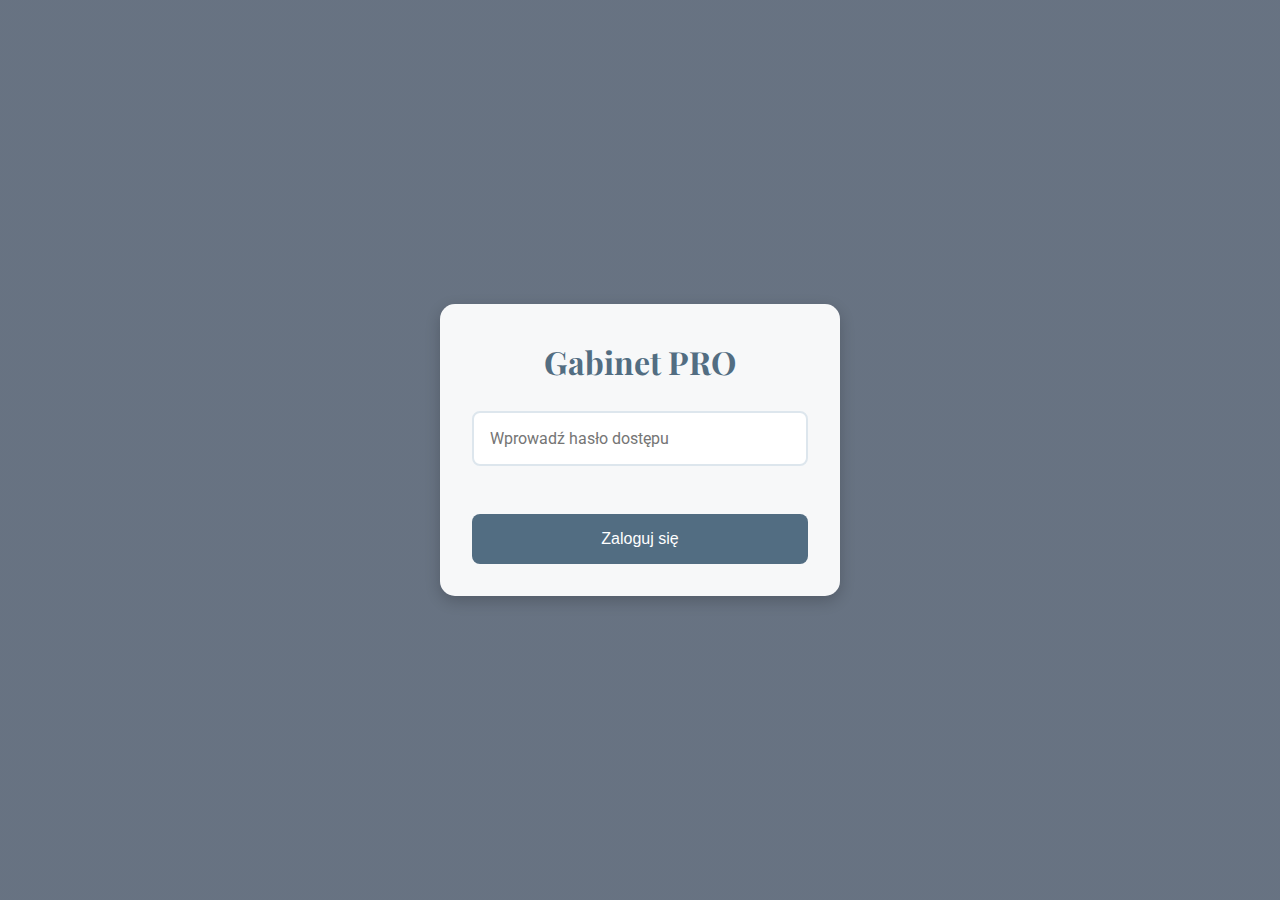
==== index.html @ 8912edc2 "Uproszczenie stopki - tylko prawa autorskie" ====
<!DOCTYPE html>
<html lang="pl">
  <head>
    <meta charset="UTF-8" />
    <meta name="viewport" content="width=device-width, initial-scale=1.0" />

    <title>
      Psycholog Monika Boguszewska | Gabinet Psychologiczny Jabłonna
    </title>
    <meta
      name="description"
      content="Gabinet psychologiczny w Jabłonnie. Mgr Monika Boguszewska - psycholog i psychoterapeuta. Profesjonalna pomoc psychologiczna, terapia par, wsparcie dla dzieci i młodzieży. Umów wizytę już dziś!"
    />
    <meta
      name="keywords"
      content="psycholog Jabłonna, psychoterapeuta Jabłonna, terapia par, psycholog dziecięcy, Monika Boguszewska, gabinet psychologiczny, pomoc psychologiczna, psychoterapia, wsparcie psychologiczne"
    />

    <meta
      property="og:title"
      content="Psycholog Monika Boguszewska | Gabinet Psychologiczny Jabłonna"
    />
    <meta
      property="og:description"
      content="Profesjonalna pomoc psychologiczna w przyjaznej atmosferze. Psychoterapia, terapia par, wsparcie dla dzieci i młodzieży."
    />
    <meta property="og:image" content="profile.jpg" />
    <meta property="og:url" content="https://gabinetpro.pl" />
    <meta property="og:type" content="website" />

    <meta name="robots" content="index, follow" />
    <meta name="author" content="Monika Boguszewska" />
    <meta name="geo.region" content="PL-MZ" />
    <meta name="geo.placename" content="Jabłonna" />

    <link rel="canonical" href="https://gabinetpro.pl" />

    <link rel="apple-touch-icon" sizes="180x180" href="/apple-touch-icon.png" />
    <link rel="icon" type="image/png" sizes="32x32" href="/favicon-32x32.png" />
    <link rel="icon" type="image/png" sizes="16x16" href="/favicon-16x16.png" />
    <link rel="manifest" href="/site.webmanifest" />

    <link rel="stylesheet" href="styles.css" />
    <link rel="preconnect" href="https://fonts.googleapis.com" />
    <link rel="preconnect" href="https://fonts.gstatic.com" crossorigin />
    <link
      href="https://fonts.googleapis.com/css2?family=Playfair+Display:wght@400;700&family=Roboto:wght@300;400;500;700&display=swap"
      rel="stylesheet"
    />

    <script type="application/ld+json">
      {
        "@context": "https://schema.org",
        "@type": "ProfessionalService",
        "name": "Gabinet PRO - Monika Boguszewska",
        "image": "profile.jpg",
        "description": "Profesjonalna pomoc psychologiczna w Jabłonnie. Psychoterapia, terapia par, wsparcie dla dzieci i młodzieży.",
        "address": {
          "@type": "PostalAddress",
          "streetAddress": "Graniczna 1b/46",
          "addressLocality": "Jabłonna",
          "postalCode": "05-110",
          "addressCountry": "PL"
        },
        "geo": {
          "@type": "GeoCoordinates",
          "latitude": "52.3837",
          "longitude": "20.9249"
        },
        "url": "https://gabinetpro.pl",
        "telephone": "+48XXXXXXXXX",
        "priceRange": "170 zł",
        "openingHours": "Mo-Fr 09:00-20:00",
        "sameAs": [
          "https://www.znanylekarz.pl/monika-boguszewska/psycholog/jablonna"
        ]
      }
    </script>
  </head>
  <body>
    <header>
      <nav>
        <a href="#hero" class="logo">Gabinet PRO</a>
        <div class="hamburger">
          <span></span>
          <span></span>
          <span></span>
        </div>
        <ul class="nav-links">
          <li><a href="#hero">Strona główna</a></li>
          <li><a href="#o-mnie">O mnie</a></li>
          <li><a href="#uslugi">Usługi</a></li>
          <li><a href="#cennik">Cennik</a></li>
          <li><a href="#opinie">Opinie</a></li>
          <li><a href="#kontakt">Kontakt</a></li>
        </ul>
      </nav>
    </header>

    <main>
      <section id="hero">
        <div class="hero-content">
          <h1>Gabinet PRO</h1>
          <h2>mgr Monika Boguszewska</h2>
          <p>Psycholog | Psychoterapeuta</p>
          <p class="hero-description">
            Profesjonalna pomoc psychologiczna w przyjaznej atmosferze
          </p>
          <a href="#kontakt" class="cta-button">Umów wizytę</a>
        </div>
      </section>

      <section id="o-mnie">
        <h2>O mnie</h2>
        <div class="about-content">
          <div class="about-image">
            <img
              src="assets/images/img.png"
              alt="mgr Monika Boguszewska - Psycholog"
            />
          </div>
          <div class="about-text">
            <p>
              Jestem psychologiem z wieloletnim doświadczeniem w pracy z
              pacjentami. Specjalizuję się w psychoterapii indywidualnej,
              terapii par oraz psychologii dzieci i młodzieży.
            </p>
            <p>
              W moim gabinecie stwarzam bezpieczną i przyjazną przestrzeń, w
              której pacjenci mogą otwarcie rozmawiać o swoich problemach i
              trudnościach.
            </p>
            <p>Pomagam w radzeniu sobie z:</p>
            <ul class="specialization-list">
              <li>Depresją i zaburzeniami nastroju</li>
              <li>Zaburzeniami lękowymi</li>
              <li>Niskim poczuciem własnej wartości</li>
              <li>Problemami w relacjach</li>
              <li>Kryzysami życiowymi</li>
            </ul>
          </div>
        </div>
      </section>

      <section id="uslugi">
        <h2>Oferowane usługi</h2>
        <div class="services-grid">
          <div class="service-card">
            <h3>Psychoterapia indywidualna</h3>
            <p>
              Wsparcie w rozwiązywaniu problemów osobistych, emocjonalnych i
              rozwojowych. Pomoc w odkrywaniu własnego potencjału i budowaniu
              lepszej jakości życia.
            </p>
          </div>
          <div class="service-card">
            <h3>Psychologia dzieci i młodzieży</h3>
            <p>
              Profesjonalne wsparcie w rozwoju emocjonalnym i społecznym dzieci
              oraz młodzieży. Pomoc w trudnościach szkolnych i relacyjnych.
            </p>
          </div>
          <div class="service-card">
            <h3>Psychoterapia par</h3>
            <p>
              Specjalistyczna pomoc w budowaniu i naprawianiu relacji
              partnerskich. Wsparcie w rozwiązywaniu konfliktów i poprawie
              komunikacji.
            </p>
          </div>
        </div>
      </section>

      <section id="cennik">
        <h2>Cennik</h2>
        <div class="pricing-grid">
          <div class="price-card">
            <h3>Konsultacja psychologiczna</h3>
            <p class="price">170 zł</p>
            <p class="session-time">Czas trwania: 50 minut</p>
          </div>
          <div class="price-card">
            <h3>Konsultacja psychoterapeutyczna</h3>
            <p class="price">170 zł</p>
            <p class="session-time">Czas trwania: 50 minut</p>
          </div>
          <div class="price-card">
            <h3>Psychoterapia indywidualna</h3>
            <p class="price">170 zł</p>
            <p class="session-time">Czas trwania: 50 minut</p>
          </div>
        </div>
      </section>

      <section id="opinie">
        <h2>Opinie pacjentów</h2>
        <div class="reviews-container">
          <div class="review-card">
            <div class="review-header">
              <div class="reviewer-info">
                <span class="reviewer-name">Marlena</span>
                <span class="review-date">5 marca 2025</span>
              </div>
              <div class="review-type">
                <span>Konsultacja psychoterapeutyczna</span>
              </div>
            </div>
            <div class="review-content">
              <p>
                Pani Monika to zdecydowanie właściwa osoba na właściwym miejscu.
                Profesjonalista o niezwykłej empatii oraz wiedzy. W czasie
                spotkania bardzo uważna i skupiona na rozmowie. Zaangażowana w
                problemy pacjenta. Ciepła atmosfera w gabinecie zapewnia komfort
                i bezpieczeństwo. Czułam się potraktowana poważnie.
              </p>
            </div>
          </div>

          <div class="review-card">
            <div class="review-header">
              <div class="reviewer-info">
                <span class="reviewer-name">Anna</span>
                <span class="review-date">22 lutego 2025</span>
              </div>
              <div class="review-type">
                <span>Konsultacja psychoterapeutyczna</span>
              </div>
            </div>
            <div class="review-content">
              <p>
                Monika Boguszewska to psycholog z ogromnym profesjonalizmem i
                empatią. Ma świetne podejście do pacjentów, potrafi stworzyć
                atmosferę zaufania i bezpieczeństwa, co jest niezwykle ważne w
                terapii. Jej doświadczenie i umiejętność stosowania terapii CBT
                w praktyce pomagają wielu osobom skutecznie radzić sobie z
                trudnościami.
              </p>
            </div>
          </div>

          <div class="review-card">
            <div class="review-header">
              <div class="reviewer-info">
                <span class="reviewer-name">Pacjent</span>
                <span class="review-date">23 lutego 2024</span>
              </div>
              <div class="review-type">
                <span>Psychoterapia indywidualna</span>
              </div>
            </div>
            <div class="review-content">
              <p>
                W kontakcie z Panią Moniką jestem od paru lat. Pani Monika jest
                kochaną i empatyczną kobietą a zarazem cierpliwą, konkretną i
                stanowczą terapeutką która skupia się w 100% na pacjencie, jego
                problemach i ich rozwiązaniu. Po wielu terapiach i wizytach u
                psychologów, mogę stwierdzić że Pani Monika jest ekspertką od
                spraw beznadziejnych, nie raz pomogła mi znaleźć wyjście z
                sytuacji z której nie widziałam wyjścia.
              </p>
            </div>
          </div>
        </div>
        <div class="reviews-summary">
          <div class="rating">
            <span class="rating-score">5.0</span>
            <span class="rating-max">/5</span>
          </div>
          <p class="reviews-count">Na podstawie 7 opinii</p>
        </div>
      </section>

      <section id="kontakt">
        <h2>Kontakt</h2>
        <div class="contact-content">
          <div class="contact-info">
            <h3>Dane kontaktowe</h3>
            <p><strong>Adres:</strong> ul. Przykładowa 123, 05-110 Jabłonna</p>
            <p><strong>Telefon:</strong> +48 123 456 789</p>
            <p><strong>Email:</strong> kontakt@gabinetpro.pl</p>
            <p>
              <strong>Godziny otwarcia:</strong><br />
              Poniedziałek - Piątek: 9:00 - 18:00<br />
              Sobota: 10:00 - 14:00<br />
              Niedziela: Zamknięte
            </p>
          </div>
          <div class="contact-form">
            <form>
              <input type="text" placeholder="Imię i nazwisko" required />
              <input type="email" placeholder="Email" required />
              <input type="tel" placeholder="Telefon" required />
              <textarea placeholder="Wiadomość" required></textarea>
              <button type="submit" class="submit-button">
                Wyślij wiadomość
              </button>
            </form>
          </div>
        </div>
      </section>
    </main>

    <footer>
      <div class="footer-bottom">
        <p>
          &copy; 2024 Gabinet PRO Monika Boguszewska. Wszelkie prawa
          zastrzeżone.
        </p>
      </div>
    </footer>
    <script src="auth.js"></script>
    <script src="script.js"></script>
    <script>
      checkAuth();
    </script>
  </body>
</html>
---- styles.css ----
:root {
  --primary-color: #526d82;
  --secondary-color: #27374d;
  --accent-color: #9db2bf;
  --text-color: #27374d;
  --light-bg: #dde6ed;
  --white: #ffffff;
}

* {
  margin: 0;
  padding: 0;
  box-sizing: border-box;
}

body {
  font-family: "Roboto", sans-serif;
  line-height: 1.6;
  color: var(--text-color);
}

h1,
h2,
h3 {
  font-family: "Playfair Display", serif;
}

@keyframes fadeIn {
  from {
    opacity: 0;
    transform: translateY(20px);
  }
  to {
    opacity: 1;
    transform: translateY(0);
  }
}

@keyframes slideIn {
  from {
    transform: translateX(-20px);
    opacity: 0;
  }
  to {
    transform: translateX(0);
    opacity: 1;
  }
}

html {
  scroll-behavior: smooth;
}

header {
  background-color: rgba(255, 255, 255, 0.95);
  backdrop-filter: blur(5px);
  transition: all 0.3s ease;
  position: fixed;
  width: 100%;
  top: 0;
  z-index: 1000;
}

header.scrolled {
  box-shadow: 0 5px 15px rgba(0, 0, 0, 0.1);
}

nav {
  display: flex;
  justify-content: space-between;
  align-items: center;
  padding: 1rem 5%;
  max-width: 1200px;
  margin: 0 auto;
  transition: padding 0.3s ease;
}

.logo {
  font-family: "Playfair Display", serif;
  font-size: 1.5rem;
  font-weight: 700;
  color: var(--primary-color);
  text-decoration: none;
  transition: color 0.3s ease;
}

.logo:hover {
  color: var(--secondary-color);
}

nav ul {
  display: flex;
  list-style: none;
  gap: 2rem;
}

nav ul li {
  position: relative;
}

nav ul li::after {
  content: "";
  position: absolute;
  width: 0;
  height: 2px;
  bottom: -5px;
  left: 0;
  background-color: var(--primary-color);
  transition: width 0.3s ease;
}

nav ul li:hover::after {
  width: 100%;
}

nav a {
  text-decoration: none;
  color: var(--secondary-color);
  font-weight: 500;
  transition: color 0.3s ease;
}

nav a:hover {
  color: var(--primary-color);
}

#hero {
  height: 90vh;
  background: linear-gradient(rgba(39, 55, 77, 0.7), rgba(39, 55, 77, 0.7)),
    url("hero-bg.jpg");
  background-size: cover;
  background-position: center;
  display: flex;
  align-items: center;
  justify-content: center;
  text-align: center;
  color: var(--white);
  padding-top: 80px;
}

.hero-content {
  max-width: 900px;
  padding: 3rem;
  background-color: rgba(39, 55, 77, 0.85);
  border-radius: 20px;
  backdrop-filter: blur(5px);
  opacity: 0;
  transform: translateY(20px);
  animation: fadeIn 0.8s ease forwards;
}

.hero-content h1 {
  font-size: 3.5rem;
  margin-bottom: 1rem;
}

.hero-content h2 {
  font-size: 2rem;
  margin-bottom: 1rem;
  color: var(--accent-color);
  text-shadow: 2px 2px 4px rgba(0, 0, 0, 0.2);
  letter-spacing: 1px;
}

.hero-description {
  font-size: 1.2rem;
  margin-top: 1rem;
  opacity: 0.9;
}

.cta-button {
  display: inline-block;
  padding: 1.2rem 2.5rem;
  background-color: var(--accent-color);
  color: var(--white);
  text-decoration: none;
  border-radius: 50px;
  margin-top: 2rem;
  transition: all 0.3s ease;
  font-weight: 500;
  letter-spacing: 0.5px;
}

.cta-button:hover {
  background-color: var(--primary-color);
  transform: translateY(-2px);
  box-shadow: 0 5px 15px rgba(0, 0, 0, 0.2);
}

section {
  padding: 5rem 5%;
  max-width: 1200px;
  margin: 0 auto;
  opacity: 0;
  transform: translateY(20px);
  animation: fadeIn 0.8s ease forwards;
}

section.visible {
  opacity: 1;
  transform: translateY(0);
}

section h2 {
  text-align: center;
  margin-bottom: 3rem;
  font-size: 2.5rem;
  color: var(--secondary-color);
  position: relative;
  padding-bottom: 1rem;
}

section h2::after {
  content: "";
  position: absolute;
  bottom: 0;
  left: 50%;
  transform: translateX(-50%);
  width: 80px;
  height: 3px;
  background-color: var(--primary-color);
  border-radius: 2px;
}

.about-content {
  display: grid;
  grid-template-columns: 1fr 1fr;
  gap: 4rem;
  align-items: center;
  padding: 2rem 0;
}

.about-image {
  position: relative;
  border-radius: 15px;
  overflow: hidden;
  box-shadow: 0 10px 20px rgba(0, 0, 0, 0.1);
}

.about-image img {
  width: 100%;
  height: auto;
  display: block;
  border-radius: 15px;
  transition: transform 0.5s ease;
}

.about-text {
  padding: 2rem;
  background-color: var(--light-bg);
  border-radius: 15px;
  box-shadow: 0 5px 15px rgba(0, 0, 0, 0.05);
}

.about-text p {
  margin-bottom: 1.5rem;
  font-size: 1.1rem;
  line-height: 1.8;
}

.specialization-list {
  list-style: none;
  margin-top: 1rem;
  padding-left: 1.5rem;
}

.specialization-list li {
  position: relative;
  margin-bottom: 0.8rem;
  padding-left: 1.5rem;
  opacity: 0;
  animation: slideIn 0.5s ease forwards;
}

.specialization-list li:before {
  content: "•";
  color: var(--primary-color);
  position: absolute;
  left: 0;
  font-size: 1.2rem;
}

.specialization-list li:nth-child(1) {
  animation-delay: 0.1s;
}
.specialization-list li:nth-child(2) {
  animation-delay: 0.2s;
}
.specialization-list li:nth-child(3) {
  animation-delay: 0.3s;
}
.specialization-list li:nth-child(4) {
  animation-delay: 0.4s;
}
.specialization-list li:nth-child(5) {
  animation-delay: 0.5s;
}

.session-time {
  color: var(--text-color);
  margin-top: 0.5rem;
  font-size: 0.9rem;
  opacity: 0.8;
}

.services-grid {
  display: grid;
  grid-template-columns: repeat(auto-fit, minmax(300px, 1fr));
  gap: 2.5rem;
  padding: 2rem 0;
}

.service-card {
  background-color: var(--white);
  padding: 2.5rem;
  border-radius: 15px;
  box-shadow: 0 5px 15px rgba(0, 0, 0, 0.05);
  transition: all 0.4s cubic-bezier(0.165, 0.84, 0.44, 1);
  position: relative;
  border: 1px solid var(--light-bg);
}

.service-card::after {
  content: "";
  position: absolute;
  top: 0;
  left: 0;
  width: 100%;
  height: 100%;
  border-radius: 15px;
  box-shadow: 0 5px 15px rgba(0, 0, 0, 0.3);
  opacity: 0;
  transition: opacity 0.4s ease;
}

.service-card:hover {
  transform: translateY(-10px);
}

.service-card:hover::after {
  opacity: 1;
}

.service-card h3 {
  color: var(--primary-color);
  margin-bottom: 1rem;
  font-size: 1.4rem;
}

/* Cennik */
.pricing-grid {
  display: grid;
  grid-template-columns: repeat(auto-fit, minmax(280px, 1fr));
  gap: 2.5rem;
  padding: 2rem 0;
}

.price-card {
  background-color: var(--white);
  padding: 2.5rem;
  border-radius: 15px;
  text-align: center;
  box-shadow: 0 5px 15px rgba(0, 0, 0, 0.05);
  border: 1px solid var(--light-bg);
  transition: all 0.4s cubic-bezier(0.165, 0.84, 0.44, 1);
}

.price-card:hover {
  transform: translateY(-10px) scale(1.02);
}

.price {
  font-size: 1.8rem;
  color: var(--primary-color);
  font-weight: 700;
  margin-top: 1.5rem;
}

.contact-content {
  display: grid;
  grid-template-columns: 1fr 2fr;
  gap: 3rem;
  padding: 2rem 0;
}

.contact-info {
  background-color: var(--light-bg);
  padding: 2.5rem;
  border-radius: 15px;
  box-shadow: 0 5px 15px rgba(0, 0, 0, 0.05);
}

.contact-info h3 {
  margin-bottom: 1rem;
  color: var(--secondary-color);
}

.contact-form form {
  display: flex;
  flex-direction: column;
  gap: 1rem;
}

.contact-form input,
.contact-form textarea {
  padding: 1.2rem;
  border: 2px solid transparent;
  border-radius: 10px;
  font-family: inherit;
  transition: all 0.3s ease;
  background-color: var(--light-bg);
}

.contact-form input:focus,
.contact-form textarea:focus {
  outline: none;
  border-color: var(--primary-color);
  box-shadow: 0 0 0 3px rgba(82, 109, 130, 0.1);
  background-color: var(--white);
}

.submit-button {
  background-color: var(--primary-color);
  color: var(--white);
  padding: 1.2rem;
  border: none;
  border-radius: 50px;
  cursor: pointer;
  font-weight: 500;
  transition: all 0.3s ease;
  letter-spacing: 0.5px;
  overflow: hidden;
  position: relative;
  z-index: 1;
}

.submit-button::after {
  content: "";
  position: absolute;
  top: 0;
  left: -100%;
  width: 100%;
  height: 100%;
  background-color: var(--secondary-color);
  transition: all 0.4s ease;
  z-index: -1;
}

.submit-button:hover::after {
  left: 0;
}

footer {
  background-color: var(--secondary-color);
  color: var(--white);
  padding: 2rem 5%;
  text-align: center;
}

.reviews-container {
  display: grid;
  grid-template-columns: repeat(auto-fit, minmax(300px, 1fr));
  gap: 2rem;
  margin-bottom: 3rem;
}

.review-card {
  background-color: var(--white);
  padding: 2rem;
  border-radius: 15px;
  box-shadow: 0 5px 15px rgba(0, 0, 0, 0.05);
  transition: all 0.3s ease;
  border: 1px solid var(--light-bg);
}

.review-card:hover {
  transform: translateY(-5px);
  box-shadow: 0 8px 25px rgba(0, 0, 0, 0.1);
}

.review-header {
  margin-bottom: 1.5rem;
  padding-bottom: 1rem;
  border-bottom: 1px solid var(--light-bg);
}

.reviewer-info {
  display: flex;
  justify-content: space-between;
  align-items: center;
  margin-bottom: 0.5rem;
}

.reviewer-name {
  font-weight: 500;
  color: var(--secondary-color);
  font-size: 1.1rem;
}

.review-date {
  color: var(--text-color);
  opacity: 0.7;
  font-size: 0.9rem;
}

.review-type {
  font-size: 0.9rem;
  color: var(--primary-color);
}

.review-content p {
  line-height: 1.8;
  color: var(--text-color);
}

.reviews-summary {
  text-align: center;
  margin-top: 4rem;
  padding: 2rem;
  background-color: var(--light-bg);
  border-radius: 15px;
  display: inline-block;
  position: relative;
  left: 50%;
  transform: translateX(-50%);
}

.rating {
  font-size: 2.5rem;
  font-weight: 700;
  color: var(--primary-color);
  margin-bottom: 0.5rem;
}

.rating-max {
  font-size: 1.5rem;
  opacity: 0.7;
}

.reviews-count {
  color: var(--text-color);
  font-size: 1.1rem;
}

@media (max-width: 768px) {
  .reviews-container {
    grid-template-columns: 1fr;
  }

  .review-card {
    padding: 1.5rem;
  }

  .reviews-summary {
    width: 90%;
    padding: 1.5rem;
  }

  nav {
    padding: 1rem;
  }

  .hero-content {
    padding: 2rem;
  }

  .hero-content h1 {
    font-size: 2.5rem;
  }

  .hero-content h2 {
    font-size: 1.5rem;
  }

  section {
    padding: 3rem 1rem;
  }

  .about-image {
    max-width: 100%;
  }

  .pricing-grid {
    grid-template-columns: 1fr;
  }

  .reviews-container {
    grid-template-columns: 1fr;
  }

  .review-card {
    padding: 1.5rem;
  }

  .reviews-summary {
    width: 90%;
    padding: 1.5rem;
  }

  .hamburger {
    display: block;
    z-index: 1001;
    padding: 10px;
  }

  .hamburger span {
    display: block;
    width: 25px;
    height: 3px;
    background-color: var(--secondary-color);
    margin: 5px 0;
    transition: all 0.3s ease;
    border-radius: 3px;
  }

  .nav-links {
    position: fixed;
    top: 0;
    right: -100%;
    width: 80%;
    max-width: 300px;
    height: 100vh;
    background-color: var(--white);
    padding: 80px 20px;
    transition: right 0.3s ease;
    box-shadow: -2px 0 5px rgba(0, 0, 0, 0.1);
    z-index: 1000;
  }

  .nav-links.active {
    right: 0;
  }

  .nav-links ul {
    flex-direction: column;
    gap: 1rem;
  }

  .nav-links a {
    display: block;
    padding: 10px 0;
    font-size: 1.1rem;
    color: var(--secondary-color);
    border-bottom: 1px solid var(--light-bg);
  }

  .nav-links a:hover {
    color: var(--primary-color);
  }

  .hamburger.active span:nth-child(1) {
    transform: rotate(45deg) translate(5px, 5px);
  }

  .hamburger.active span:nth-child(2) {
    opacity: 0;
  }

  .hamburger.active span:nth-child(3) {
    transform: rotate(-45deg) translate(7px, -6px);
  }
}

@media (min-width: 1400px) {
  .hero-content {
    max-width: 1000px;
  }

  section {
    max-width: 1400px;
  }

  .services-grid {
    grid-template-columns: repeat(3, 1fr);
  }
}

@media (max-width: 1200px) {
  .hero-content h1 {
    font-size: 3rem;
  }

  .services-grid {
    grid-template-columns: repeat(2, 1fr);
  }
}

@media (max-width: 992px) {
  .about-content {
    grid-template-columns: 1fr;
    gap: 3rem;
  }

  .contact-content {
    grid-template-columns: 1fr;
  }

  .services-grid {
    grid-template-columns: 1fr;
  }
}

@media (max-width: 480px) {
  .hero-content h1 {
    font-size: 2rem;
  }

  .hero-content p {
    font-size: 1rem;
  }

  .cta-button {
    padding: 1rem 2rem;
  }

  section h2 {
    font-size: 2rem;
  }
}

.hamburger {
  display: none;
  cursor: pointer;
  padding: 10px;
  z-index: 1000;
}

.hamburger span {
  display: block;
  width: 25px;
  height: 3px;
  background-color: var(--text-color);
  margin: 5px 0;
  transition: all 0.3s ease;
}

.logout-button {
  background-color: transparent;
  color: var(--white);
  border: 2px solid var(--white);
  padding: 0.5rem 1.5rem;
  border-radius: 25px;
  cursor: pointer;
  font-weight: 500;
  transition: all 0.3s ease;
  margin-top: 1rem;
}

.logout-button:hover {
  background-color: var(--white);
  color: var(--secondary-color);
}
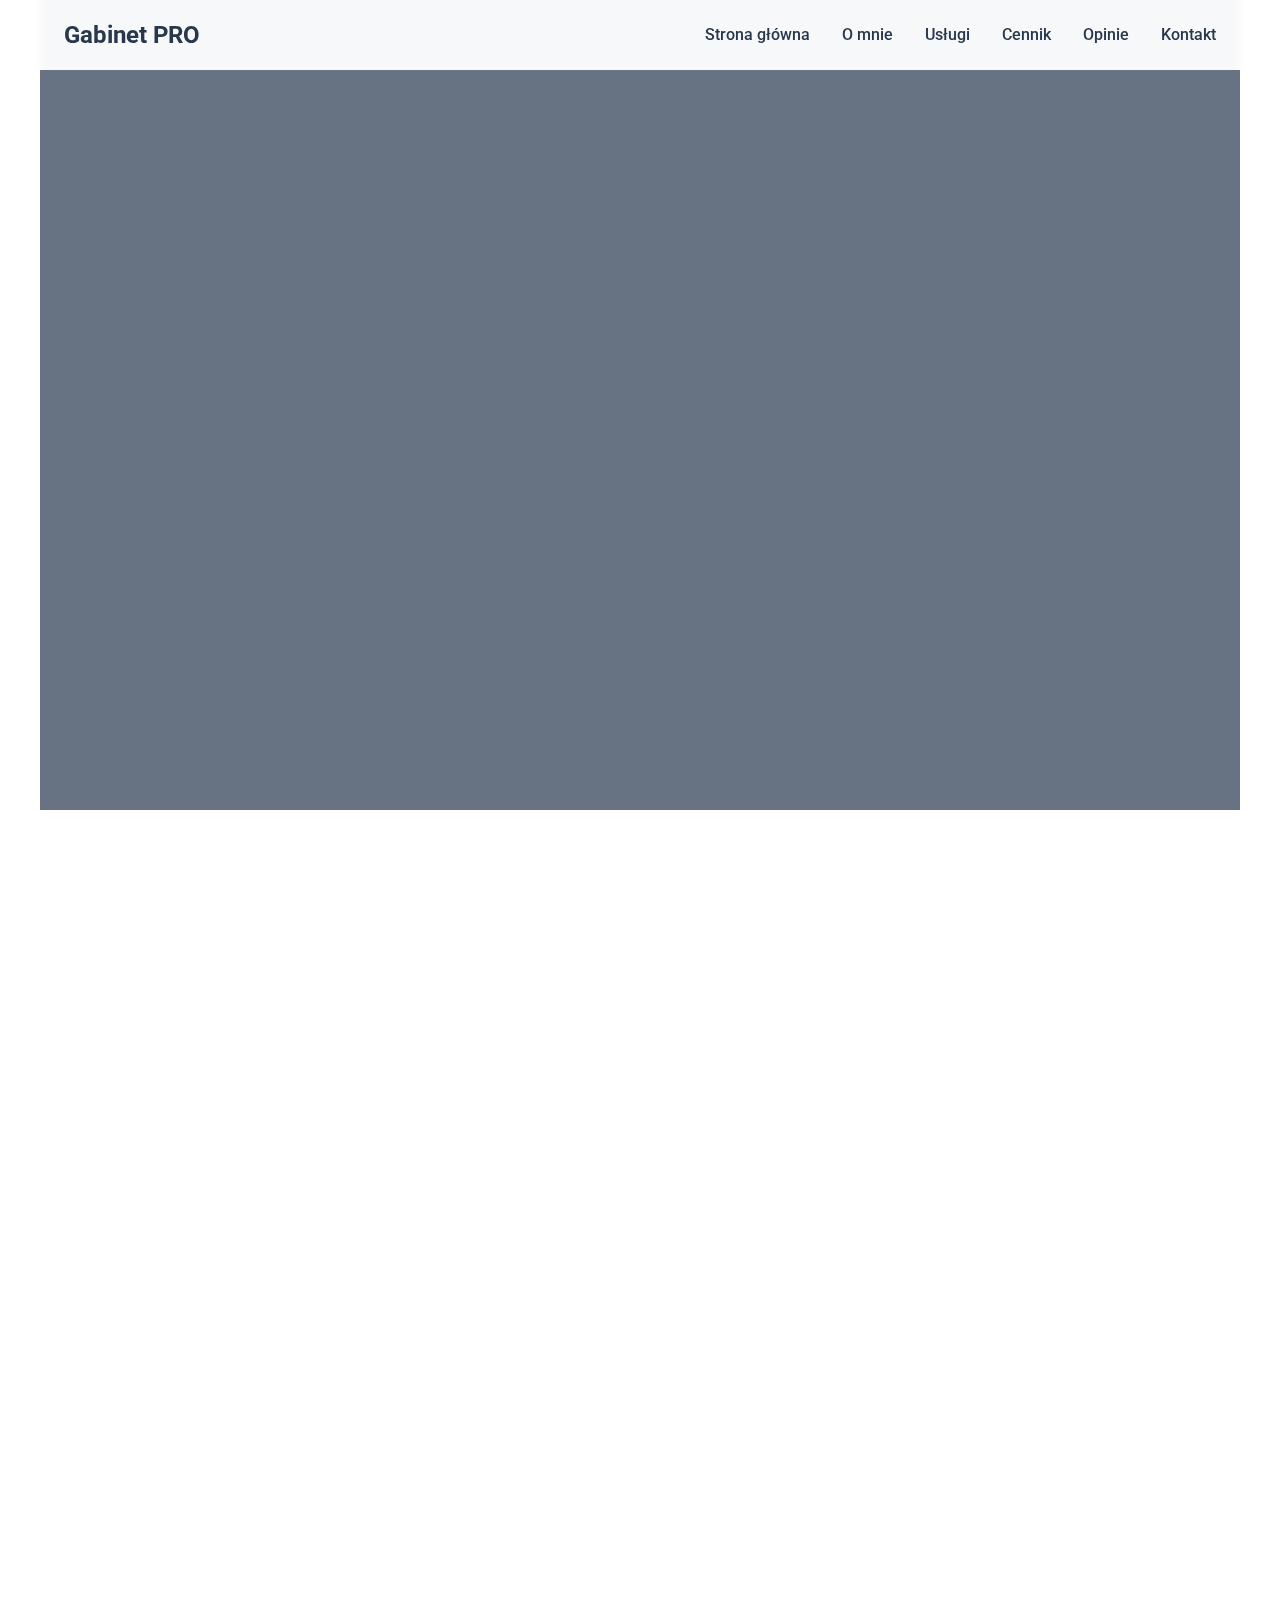
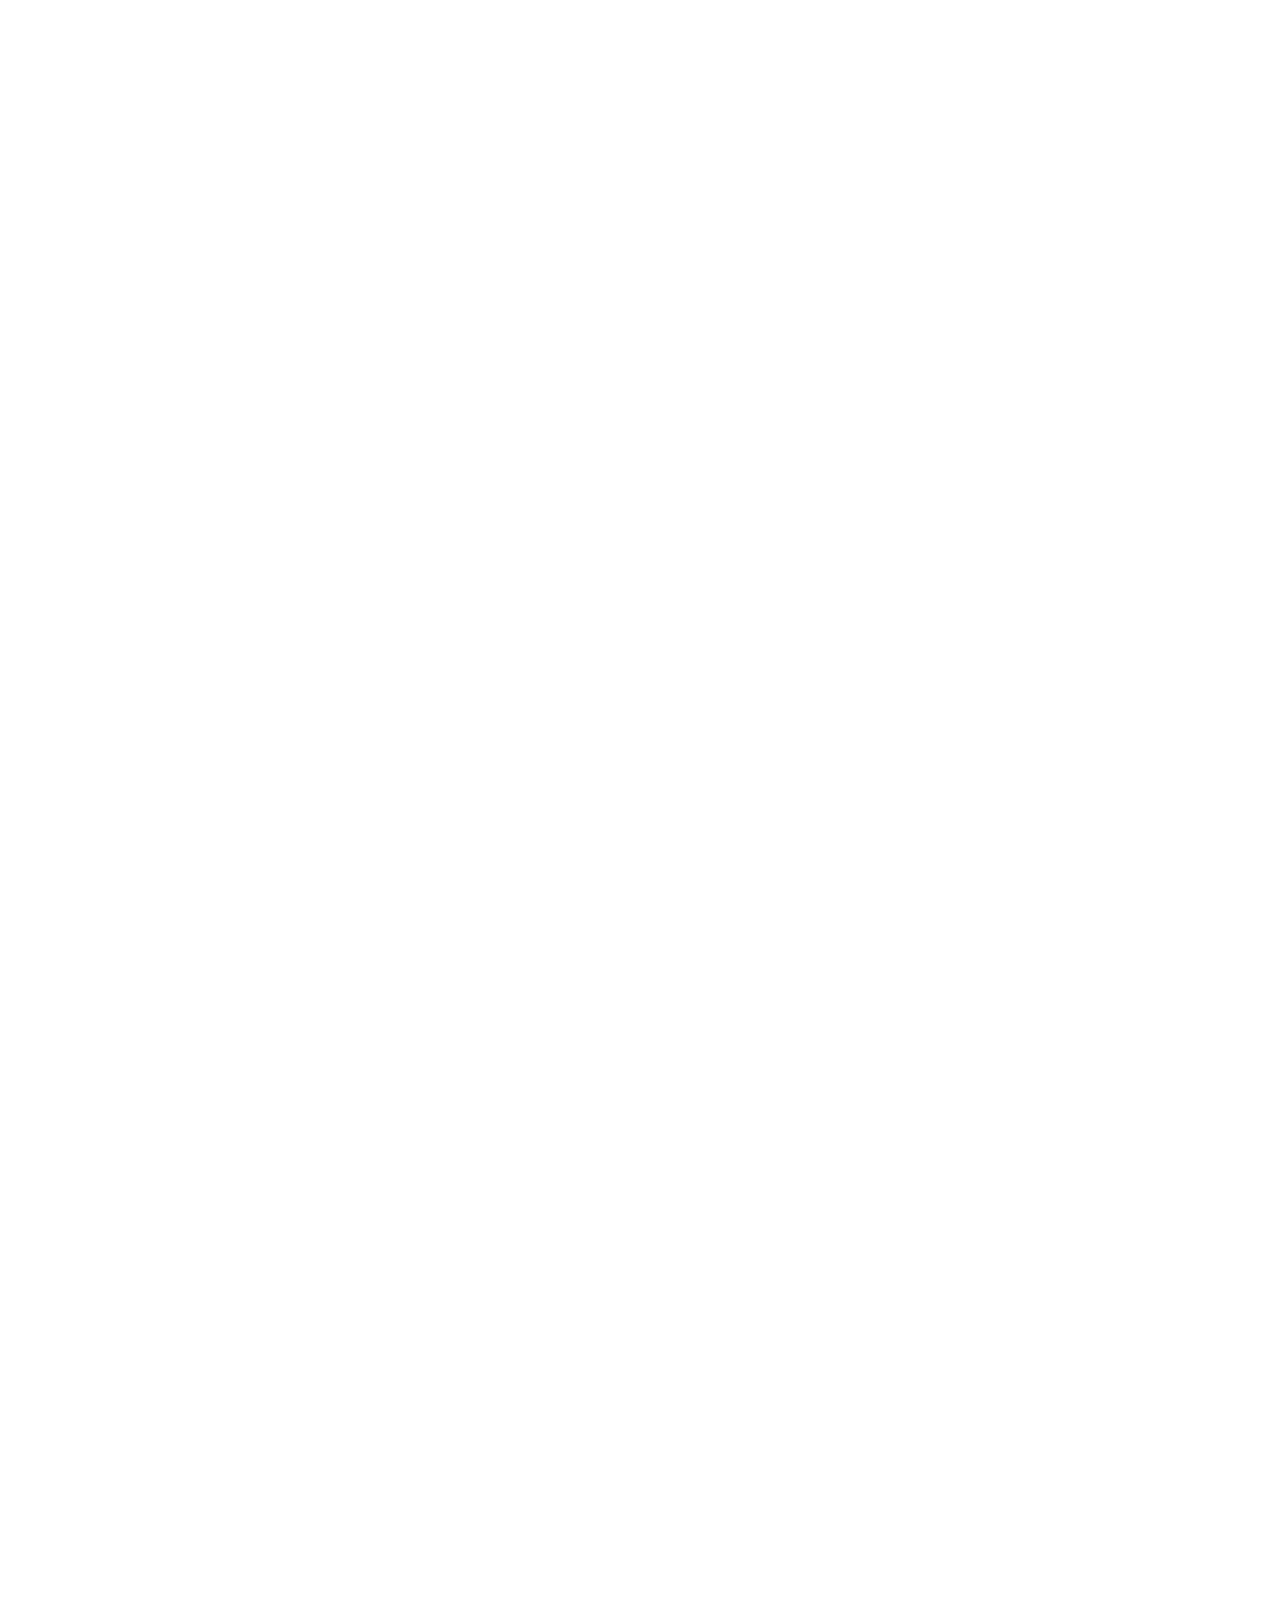
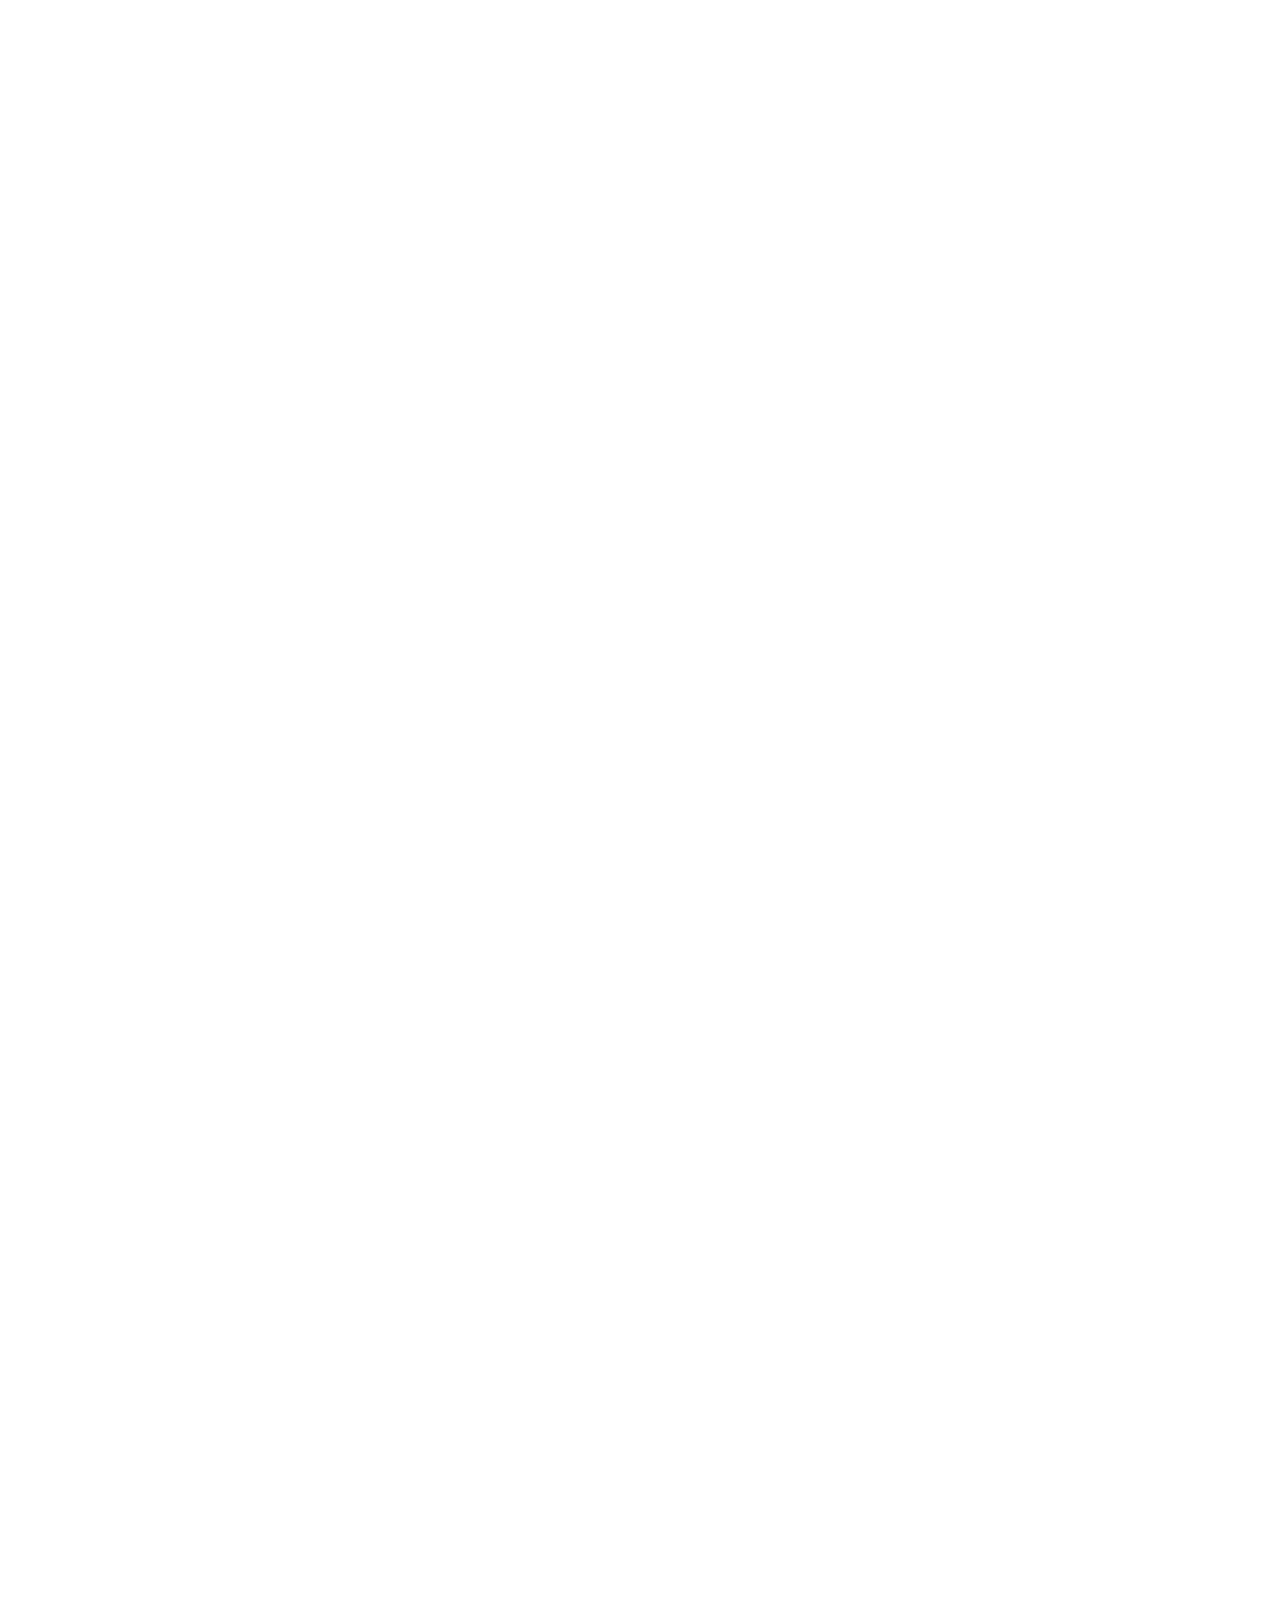
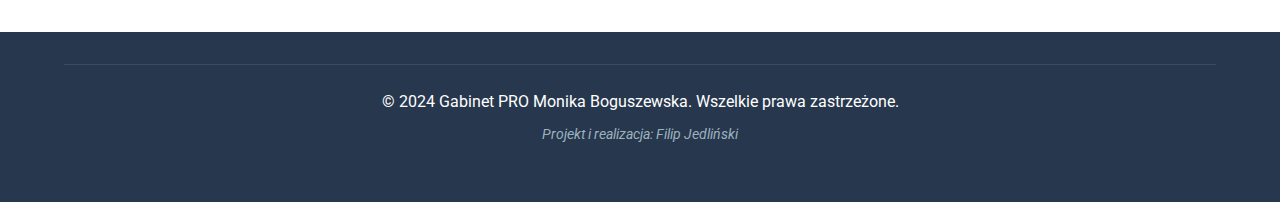
==== commit 44af68e5: "Poprawki w menu hamburger i nawigacji" ====
--- a/index.html
+++ b/index.html
@@ -32,6 +32,7 @@
     <meta name="author" content="Monika Boguszewska" />
     <meta name="geo.region" content="PL-MZ" />
     <meta name="geo.placename" content="Jabłonna" />
+    <meta name="designer" content="Filip Jedliński" />
 
     <link rel="canonical" href="https://gabinetpro.pl" />
 
@@ -80,20 +81,24 @@
   <body>
     <header>
       <nav>
-        <a href="#hero" class="logo">Gabinet PRO</a>
+        <div class="logo">
+          <a href="#home">Gabinet PRO</a>
+        </div>
         <div class="hamburger">
           <span></span>
           <span></span>
           <span></span>
         </div>
-        <ul class="nav-links">
-          <li><a href="#hero">Strona główna</a></li>
-          <li><a href="#o-mnie">O mnie</a></li>
-          <li><a href="#uslugi">Usługi</a></li>
-          <li><a href="#cennik">Cennik</a></li>
-          <li><a href="#opinie">Opinie</a></li>
-          <li><a href="#kontakt">Kontakt</a></li>
-        </ul>
+        <div class="nav-links">
+          <ul>
+            <li><a href="#home">Strona główna</a></li>
+            <li><a href="#o-mnie">O mnie</a></li>
+            <li><a href="#uslugi">Usługi</a></li>
+            <li><a href="#cennik">Cennik</a></li>
+            <li><a href="#opinie">Opinie</a></li>
+            <li><a href="#kontakt">Kontakt</a></li>
+          </ul>
+        </div>
       </nav>
     </header>
 
@@ -306,6 +311,7 @@
           &copy; 2024 Gabinet PRO Monika Boguszewska. Wszelkie prawa
           zastrzeżone.
         </p>
+        <p class="designer">Projekt i realizacja: Filip Jedliński</p>
       </div>
     </footer>
     <script src="auth.js"></script>
--- a/styles.css
+++ b/styles.css
@@ -70,35 +70,39 @@
   justify-content: space-between;
   align-items: center;
   padding: 1rem 5%;
-  max-width: 1200px;
+  max-width: 1400px;
   margin: 0 auto;
-  transition: padding 0.3s ease;
-}
-
-.logo {
-  font-family: "Playfair Display", serif;
+}
+
+.logo a {
   font-size: 1.5rem;
   font-weight: 700;
-  color: var(--primary-color);
+  color: var(--secondary-color);
   text-decoration: none;
   transition: color 0.3s ease;
 }
 
-.logo:hover {
+.logo a:hover {
+  color: var(--primary-color);
+}
+
+.nav-links ul {
+  display: flex;
+  gap: 2rem;
+  list-style: none;
+  margin: 0;
+  padding: 0;
+}
+
+.nav-links a {
   color: var(--secondary-color);
-}
-
-nav ul {
-  display: flex;
-  list-style: none;
-  gap: 2rem;
-}
-
-nav ul li {
+  text-decoration: none;
+  font-weight: 500;
+  transition: color 0.3s ease;
   position: relative;
 }
 
-nav ul li::after {
+.nav-links a::after {
   content: "";
   position: absolute;
   width: 0;
@@ -109,19 +113,12 @@
   transition: width 0.3s ease;
 }
 
-nav ul li:hover::after {
+.nav-links a:hover {
+  color: var(--primary-color);
+}
+
+.nav-links a:hover::after {
   width: 100%;
-}
-
-nav a {
-  text-decoration: none;
-  color: var(--secondary-color);
-  font-weight: 500;
-  transition: color 0.3s ease;
-}
-
-nav a:hover {
-  color: var(--primary-color);
 }
 
 #hero {
@@ -599,18 +596,6 @@
 
   .hamburger {
     display: block;
-    z-index: 1001;
-    padding: 10px;
-  }
-
-  .hamburger span {
-    display: block;
-    width: 25px;
-    height: 3px;
-    background-color: var(--secondary-color);
-    margin: 5px 0;
-    transition: all 0.3s ease;
-    border-radius: 3px;
   }
 
   .nav-links {
@@ -722,16 +707,17 @@
   display: none;
   cursor: pointer;
   padding: 10px;
-  z-index: 1000;
+  z-index: 1001;
 }
 
 .hamburger span {
   display: block;
   width: 25px;
   height: 3px;
-  background-color: var(--text-color);
+  background-color: var(--secondary-color);
   margin: 5px 0;
   transition: all 0.3s ease;
+  border-radius: 3px;
 }
 
 .logout-button {
@@ -750,3 +736,20 @@
   background-color: var(--white);
   color: var(--secondary-color);
 }
+
+.footer-bottom {
+  text-align: center;
+  padding: 1rem;
+  border-top: 1px solid rgba(255, 255, 255, 0.1);
+}
+
+.footer-bottom p {
+  margin: 0.5rem 0;
+  color: var(--white);
+}
+
+.footer-bottom .designer {
+  font-size: 0.9rem;
+  color: var(--accent-color);
+  font-style: italic;
+}
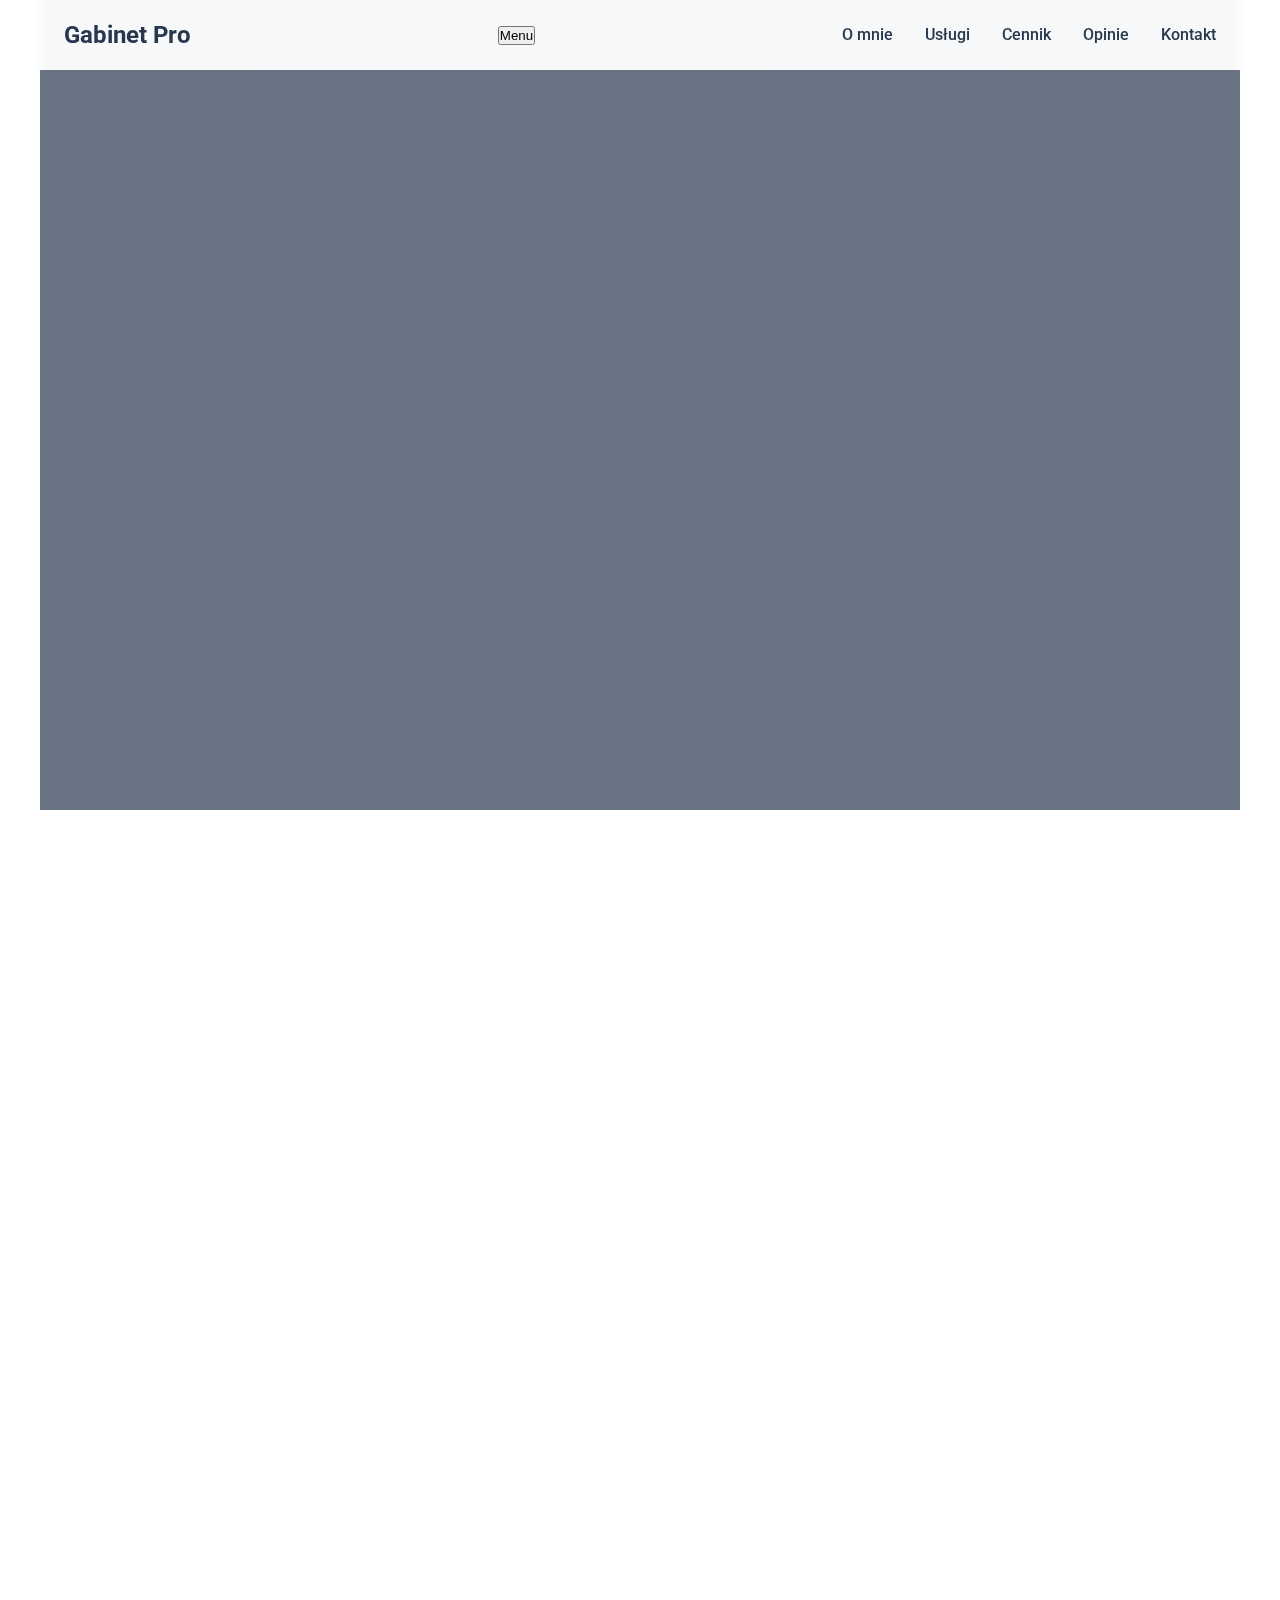
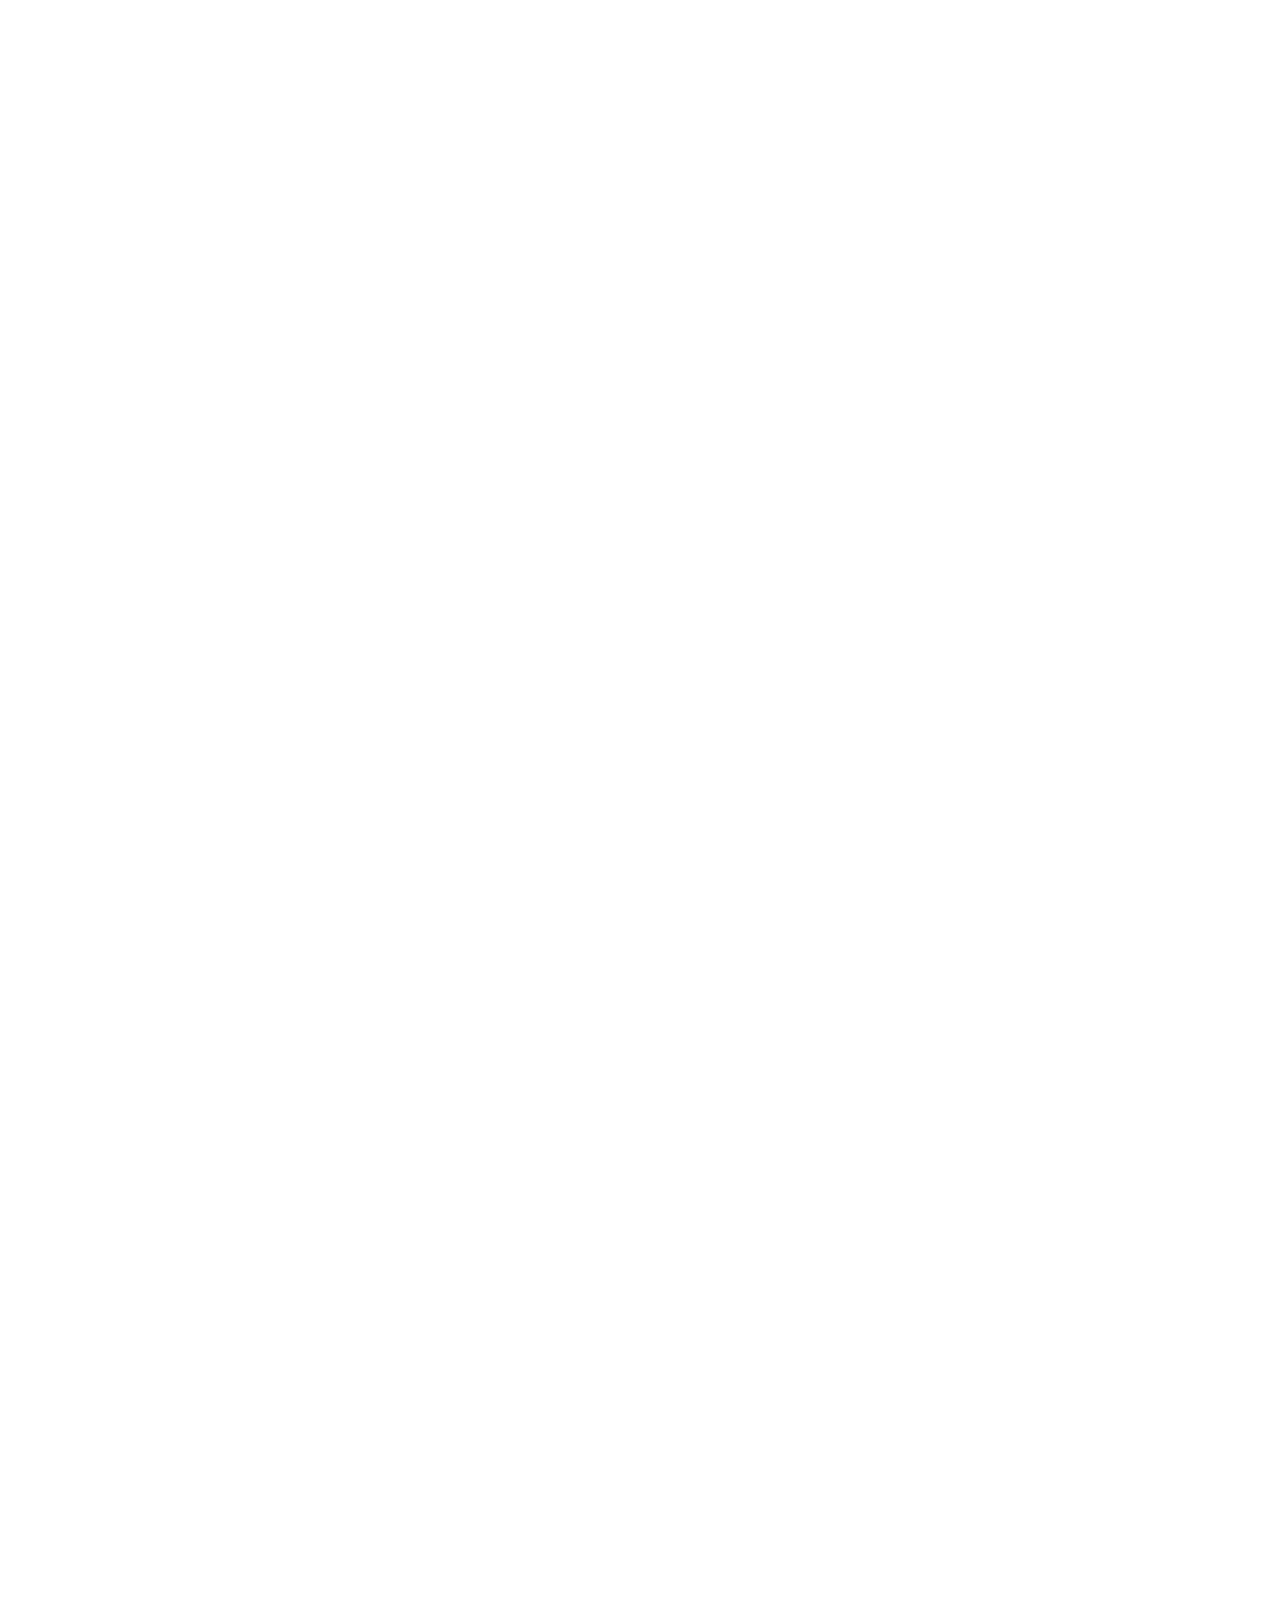
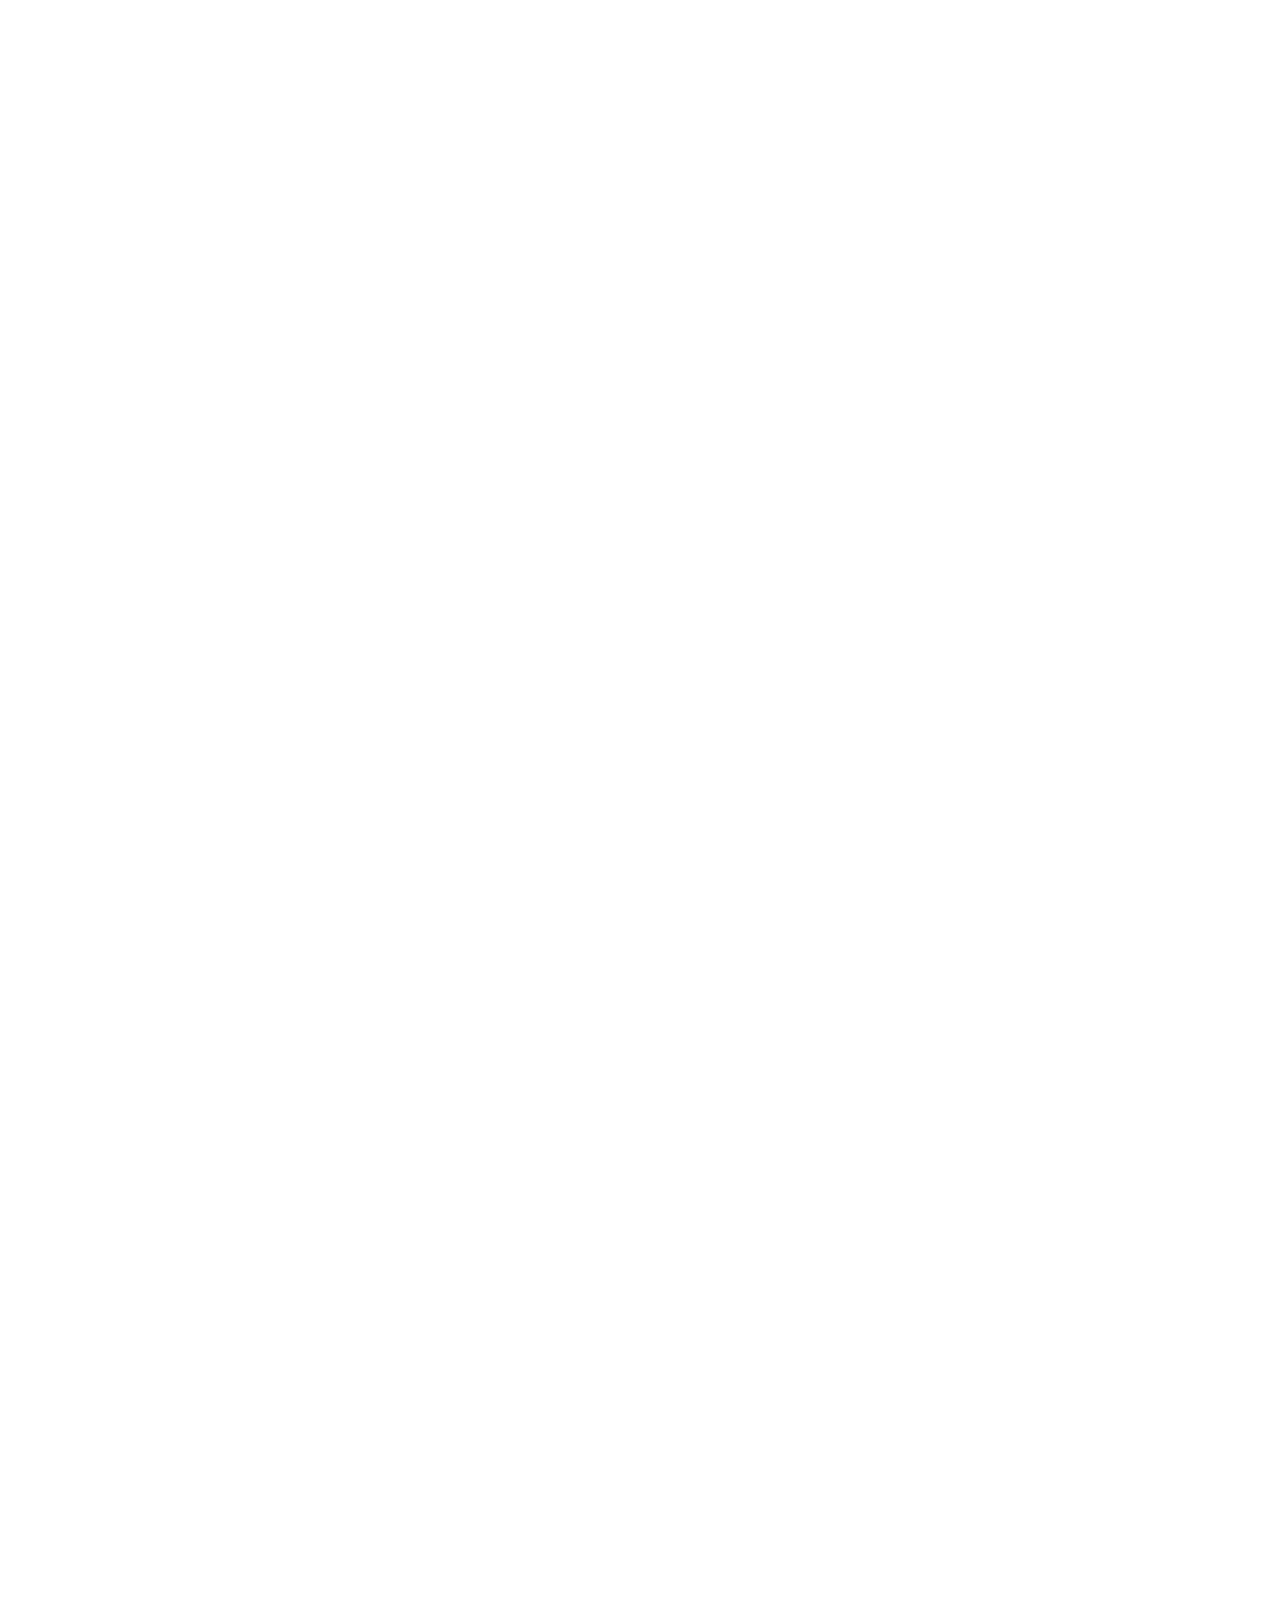
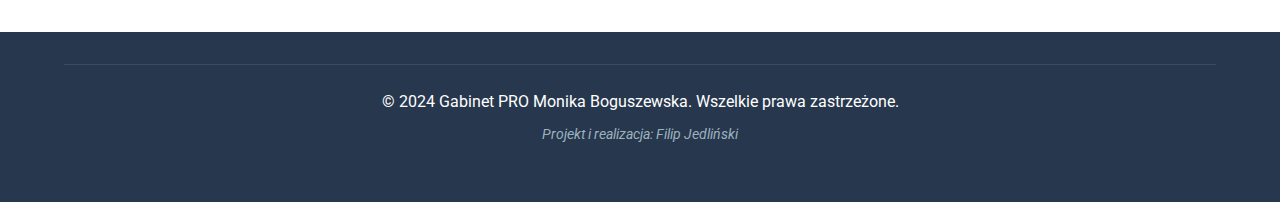
==== commit 5366942a: "Zmiana menu mobilnego na rozwijane" ====
--- a/index.html
+++ b/index.html
@@ -82,21 +82,16 @@
     <header>
       <nav>
         <div class="logo">
-          <a href="#home">Gabinet PRO</a>
-        </div>
-        <div class="hamburger">
-          <span></span>
-          <span></span>
-          <span></span>
-        </div>
+          <a href="#hero">Gabinet Pro</a>
+        </div>
+        <button class="nav-toggle">Menu</button>
         <div class="nav-links">
           <ul>
-            <li><a href="#home">Strona główna</a></li>
-            <li><a href="#o-mnie">O mnie</a></li>
-            <li><a href="#uslugi">Usługi</a></li>
-            <li><a href="#cennik">Cennik</a></li>
-            <li><a href="#opinie">Opinie</a></li>
-            <li><a href="#kontakt">Kontakt</a></li>
+            <li><a href="#about">O mnie</a></li>
+            <li><a href="#services">Usługi</a></li>
+            <li><a href="#pricing">Cennik</a></li>
+            <li><a href="#reviews">Opinie</a></li>
+            <li><a href="#contact">Kontakt</a></li>
           </ul>
         </div>
       </nav>
@@ -314,10 +309,6 @@
         <p class="designer">Projekt i realizacja: Filip Jedliński</p>
       </div>
     </footer>
-    <script src="auth.js"></script>
     <script src="script.js"></script>
-    <script>
-      checkAuth();
-    </script>
   </body>
 </html>
--- a/styles.css
+++ b/styles.css
@@ -555,6 +555,80 @@
 
   nav {
     padding: 1rem;
+    flex-direction: column;
+    align-items: flex-start;
+  }
+
+  .logo {
+    margin-bottom: 1rem;
+  }
+
+  .nav-links {
+    width: 100%;
+    background-color: var(--white);
+    padding: 1rem;
+    border-radius: 10px;
+    box-shadow: 0 2px 10px rgba(0, 0, 0, 0.1);
+    display: none;
+    position: absolute;
+    top: 100%;
+    left: 0;
+    z-index: 1000;
+  }
+
+  .nav-links.active {
+    display: block;
+  }
+
+  .nav-links ul {
+    flex-direction: column;
+    gap: 0.5rem;
+  }
+
+  .nav-links a {
+    display: block;
+    padding: 0.8rem 1rem;
+    font-size: 1.1rem;
+    color: var(--secondary-color);
+    border-radius: 5px;
+    transition: all 0.3s ease;
+  }
+
+  .nav-links a:hover {
+    background-color: var(--light-bg);
+    color: var(--primary-color);
+  }
+
+  .nav-links a::after {
+    display: none;
+  }
+
+  /* Dodajemy przycisk do rozwijania menu */
+  .nav-toggle {
+    display: block;
+    width: 100%;
+    padding: 0.8rem;
+    background-color: var(--primary-color);
+    color: var(--white);
+    border: none;
+    border-radius: 5px;
+    font-size: 1rem;
+    cursor: pointer;
+    transition: background-color 0.3s ease;
+  }
+
+  .nav-toggle:hover {
+    background-color: var(--secondary-color);
+  }
+
+  .nav-toggle::after {
+    content: "▼";
+    float: right;
+    transition: transform 0.3s ease;
+  }
+
+  .nav-toggle.active::after {
+    transform: rotate(180deg);
   }
 
   .hero-content {
@@ -634,7 +708,8 @@
   }
 
   .hamburger.active span:nth-child(1) {
-    transform: rotate(45deg) translate(5px, 5px);
+    transform: rotate(45deg);
+    top: 14px;
   }
 
   .hamburger.active span:nth-child(2) {
@@ -642,7 +717,8 @@
   }
 
   .hamburger.active span:nth-child(3) {
-    transform: rotate(-45deg) translate(7px, -6px);
+    transform: rotate(-45deg);
+    top: 14px;
   }
 }
 
@@ -703,40 +779,96 @@
   }
 }
 
+/* Hamburger Menu */
 .hamburger {
   display: none;
   cursor: pointer;
   padding: 10px;
   z-index: 1001;
+  position: relative;
+  width: 30px;
+  height: 30px;
 }
 
 .hamburger span {
   display: block;
-  width: 25px;
-  height: 3px;
+  width: 24px;
+  height: 2px;
   background-color: var(--secondary-color);
-  margin: 5px 0;
+  margin: 6px 0;
   transition: all 0.3s ease;
-  border-radius: 3px;
-}
-
-.logout-button {
-  background-color: transparent;
-  color: var(--white);
-  border: 2px solid var(--white);
-  padding: 0.5rem 1.5rem;
-  border-radius: 25px;
-  cursor: pointer;
-  font-weight: 500;
-  transition: all 0.3s ease;
-  margin-top: 1rem;
-}
-
-.logout-button:hover {
-  background-color: var(--white);
-  color: var(--secondary-color);
-}
-
+  position: absolute;
+  left: 3px;
+}
+
+.hamburger span:nth-child(1) {
+  top: 8px;
+}
+
+.hamburger span:nth-child(2) {
+  top: 14px;
+}
+
+.hamburger span:nth-child(3) {
+  top: 20px;
+}
+
+@media (max-width: 768px) {
+  .hamburger {
+    display: block;
+  }
+
+  .nav-links {
+    position: fixed;
+    top: 0;
+    right: -100%;
+    width: 80%;
+    max-width: 300px;
+    height: 100vh;
+    background-color: var(--white);
+    padding: 80px 20px;
+    transition: right 0.3s ease;
+    box-shadow: -2px 0 5px rgba(0, 0, 0, 0.1);
+    z-index: 1000;
+  }
+
+  .nav-links.active {
+    right: 0;
+  }
+
+  .nav-links ul {
+    flex-direction: column;
+    gap: 1rem;
+  }
+
+  .nav-links a {
+    display: block;
+    padding: 10px 0;
+    font-size: 1.1rem;
+    color: var(--secondary-color);
+    border-bottom: 1px solid var(--light-bg);
+  }
+
+  .nav-links a:hover {
+    color: var(--primary-color);
+  }
+
+  .hamburger.active span:nth-child(1) {
+    transform: rotate(45deg);
+    top: 14px;
+  }
+
+  .hamburger.active span:nth-child(2) {
+    opacity: 0;
+  }
+
+  .hamburger.active span:nth-child(3) {
+    transform: rotate(-45deg);
+    top: 14px;
+  }
+}
+
+/* Footer */
 .footer-bottom {
   text-align: center;
   padding: 1rem;
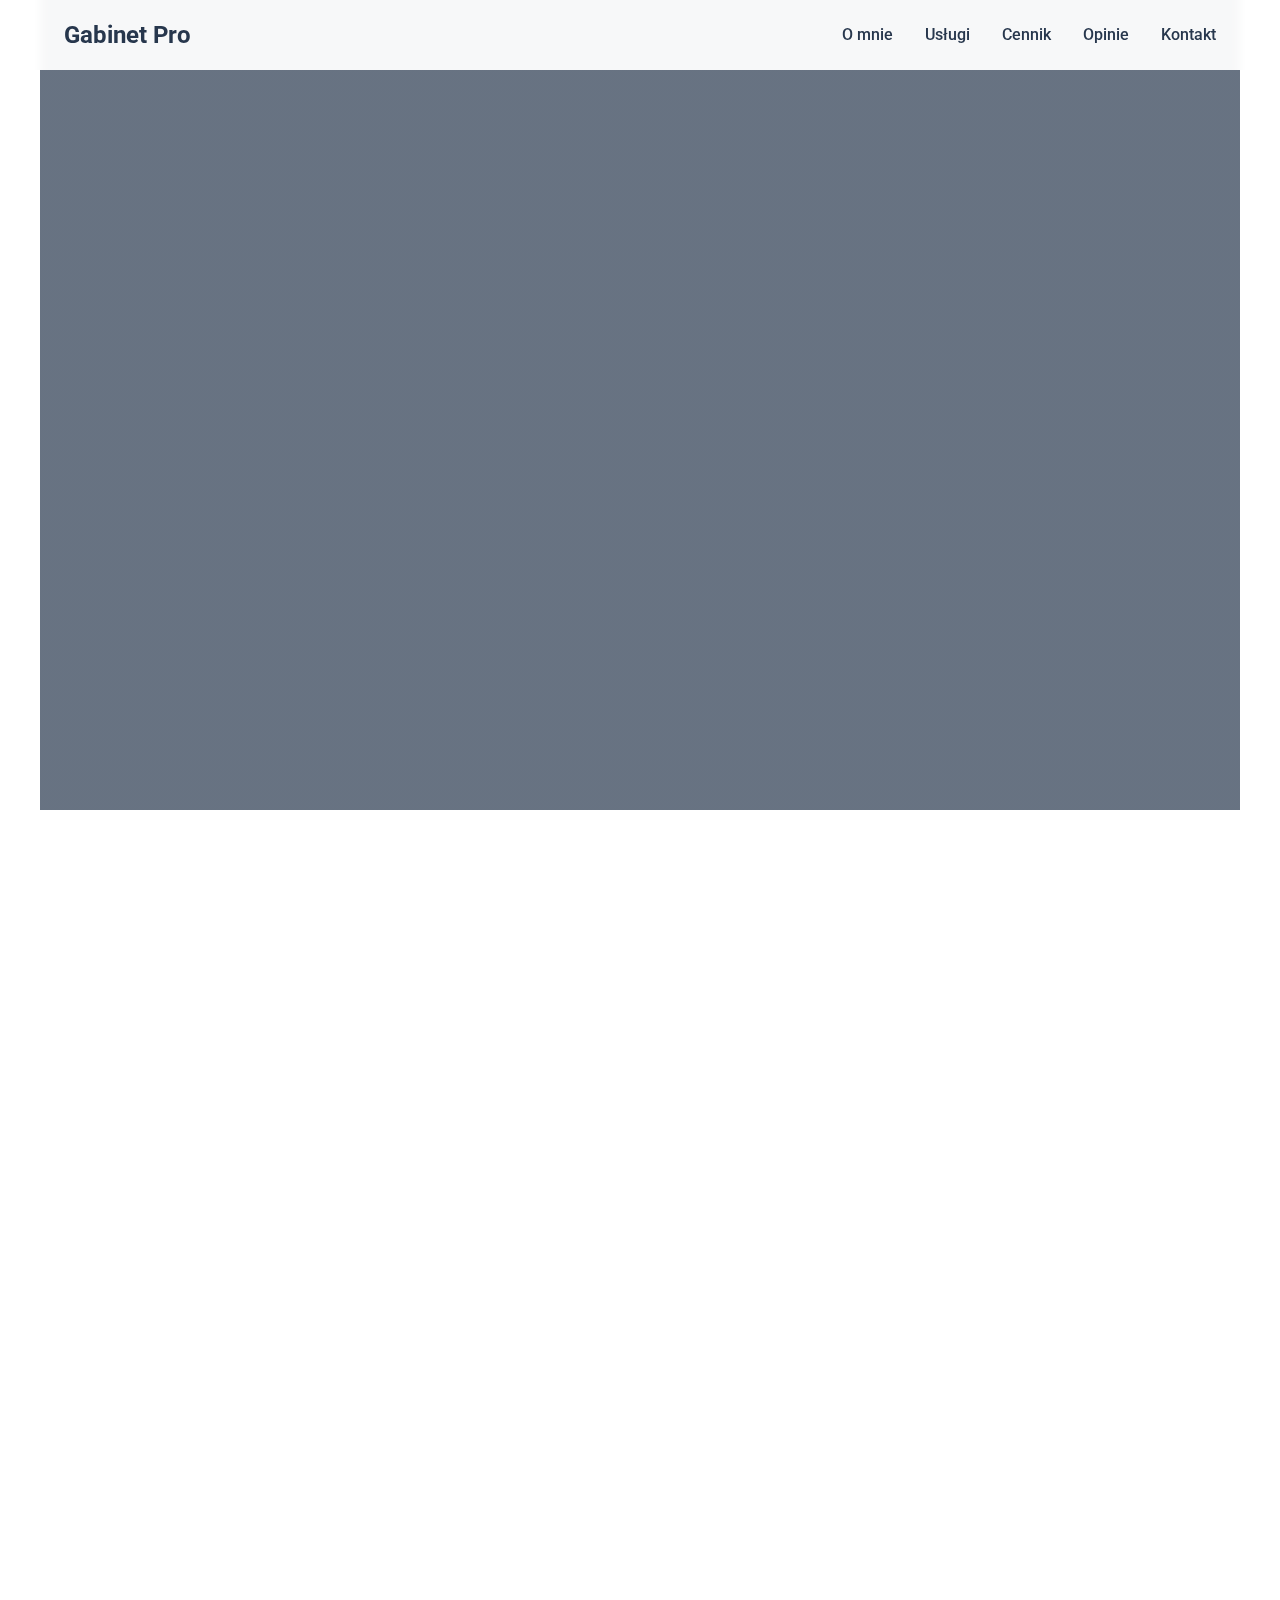
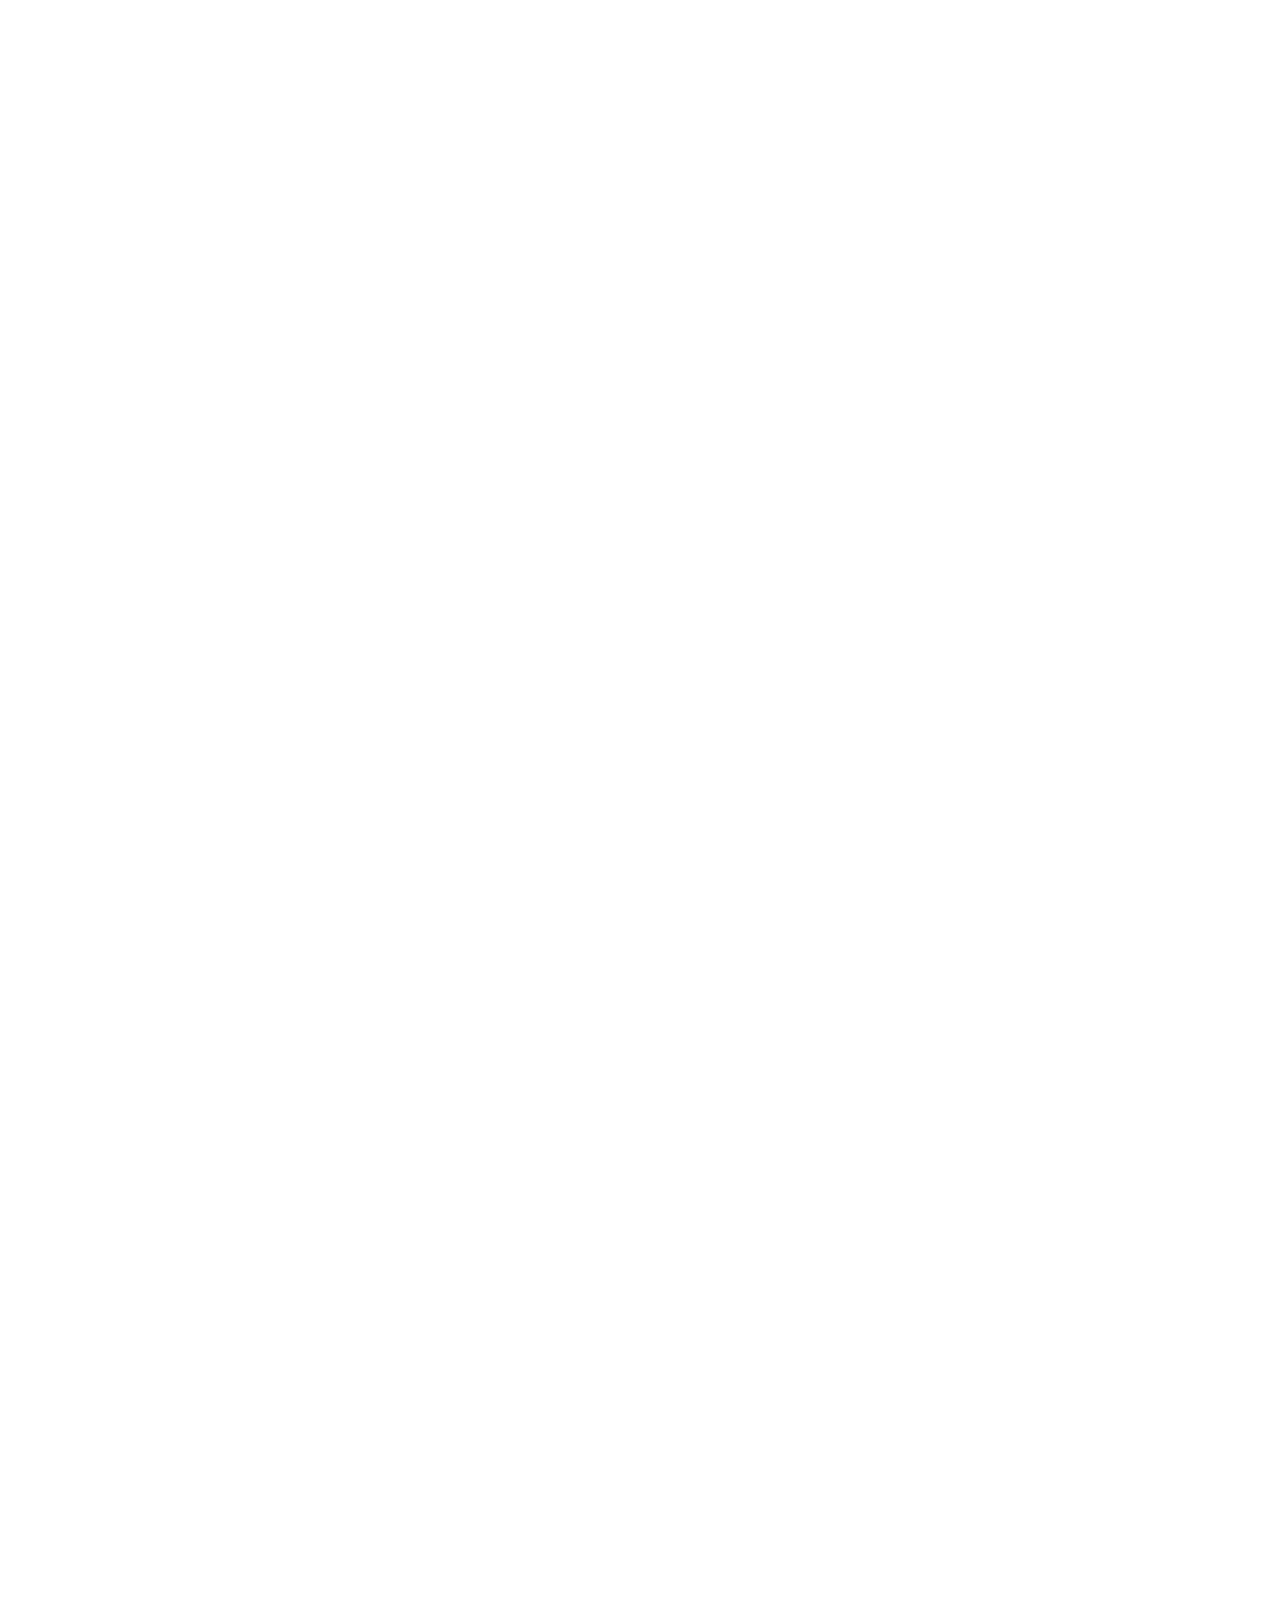
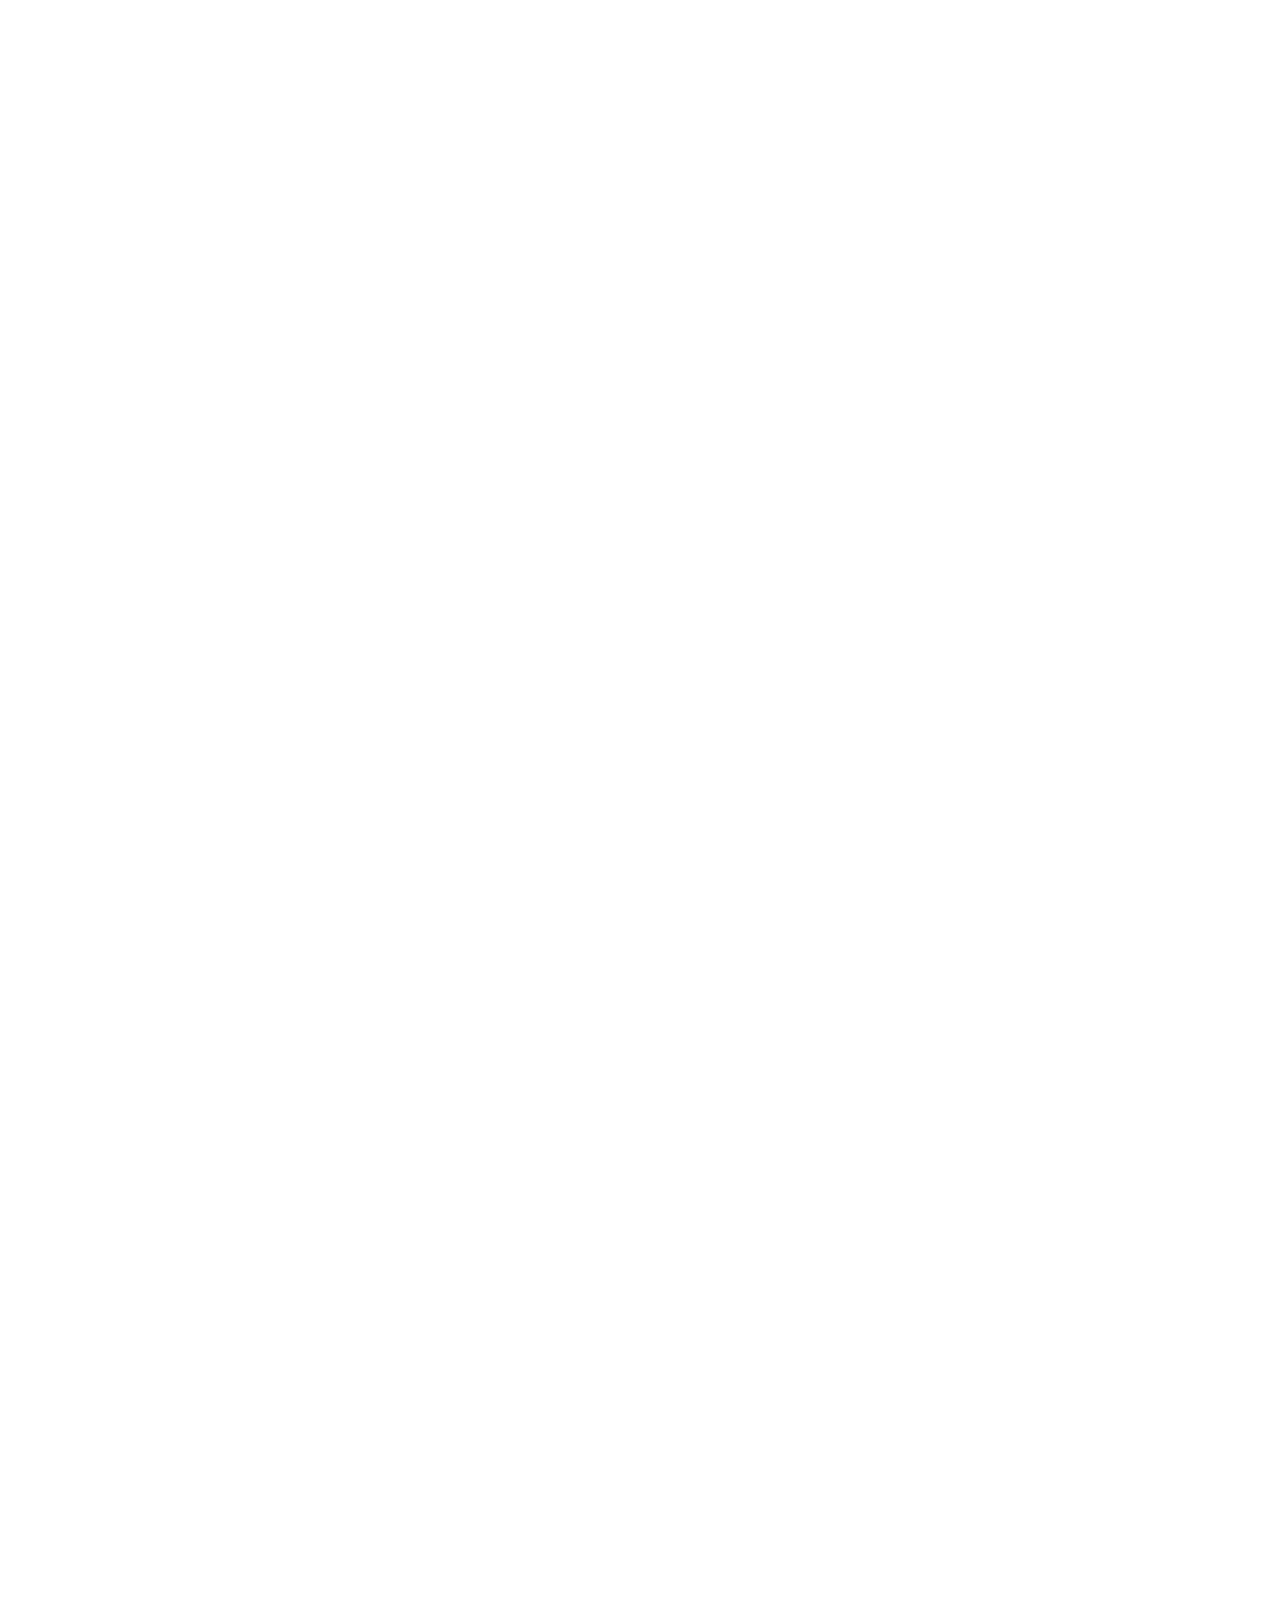
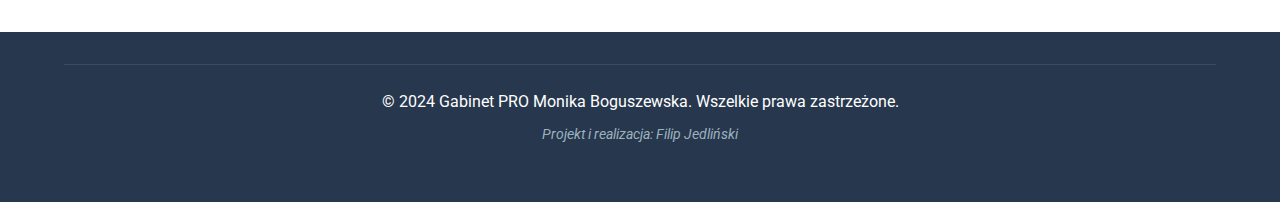
==== commit eb298c4b: "Przywrócenie menu hamburger w prawym górnym rogu" ====
--- a/index.html
+++ b/index.html
@@ -84,7 +84,11 @@
         <div class="logo">
           <a href="#hero">Gabinet Pro</a>
         </div>
-        <button class="nav-toggle">Menu</button>
+        <div class="hamburger">
+          <span></span>
+          <span></span>
+          <span></span>
+        </div>
         <div class="nav-links">
           <ul>
             <li><a href="#about">O mnie</a></li>
